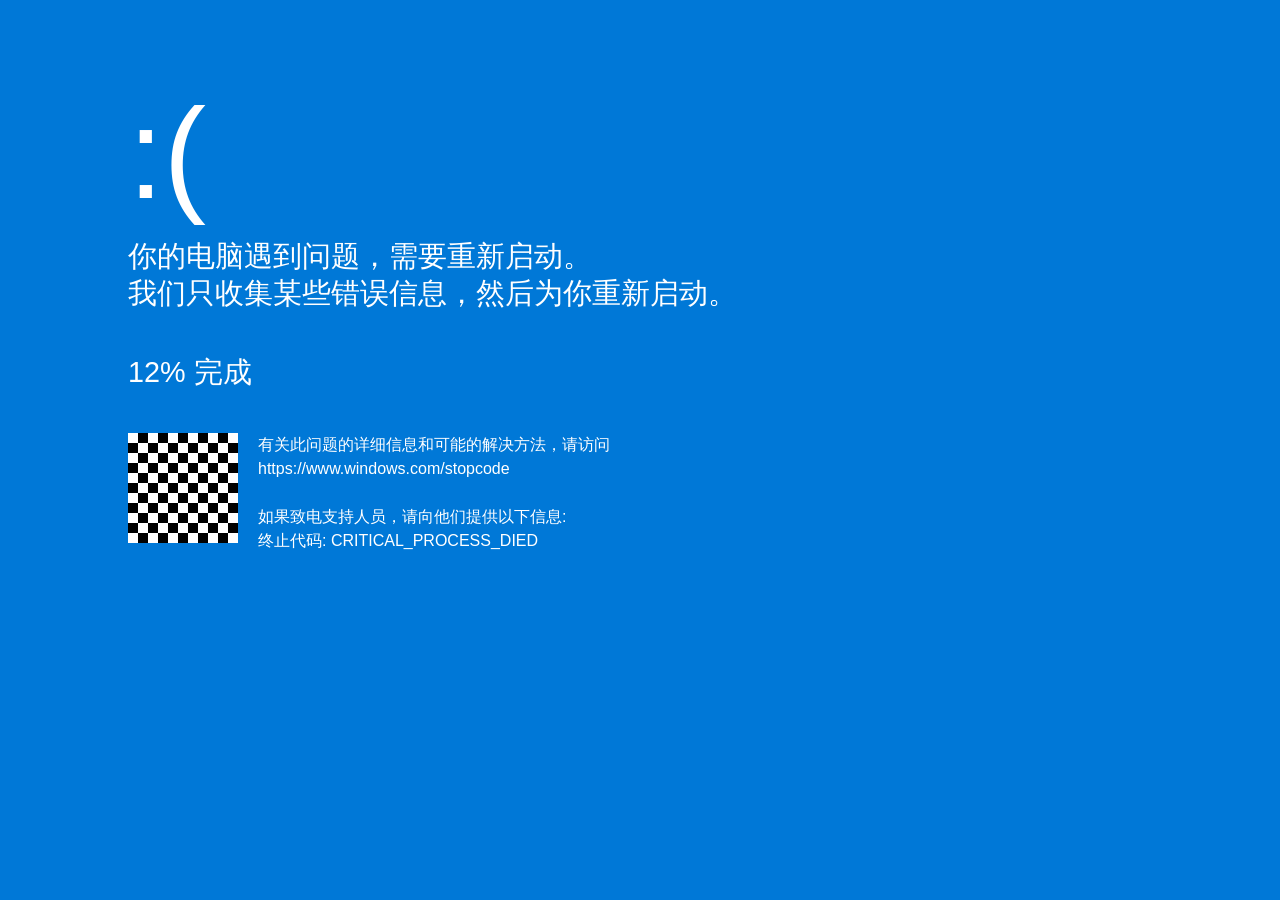
==== bluescreen.html @ 5919db05 "first clean upload" ====
<!DOCTYPE html>
<html lang="zh-CN">
<head>
    <meta charset="UTF-8">
    <meta name="viewport" content="width=device-width, initial-scale=1.0, maximum-scale=1.0, user-scalable=no">
    <title>系统崩溃</title>
    <style>
        body {
            background-color: #0078D7;
            color: white;
            font-family: "Segoe UI", "Microsoft YaHei", sans-serif;
            margin: 0;
            padding: 10vh 10vw;
            height: 100vh;
            box-sizing: border-box;
            overflow: hidden;
            user-select: none;
            touch-action: none; 
        }
        .sad-face {
            font-size: 8rem;
            margin-bottom: 20px;
            font-weight: 300;
            line-height: 1;
        }
        .message {
            font-size: 1.8rem;
            margin-bottom: 40px;
            font-weight: 300;
            line-height: 1.3;
        }
        .progress {
            font-size: 1.8rem;
            margin-bottom: 40px;
            font-weight: 300;
        }
        .details {
            display: flex;
            align-items: flex-start;
            gap: 20px;
        }
        .qr-code {
            width: 110px;
            height: 110px;
            background: white;
            background-image: repeating-linear-gradient(45deg, #000 25%, transparent 25%, transparent 75%, #000 75%, #000), repeating-linear-gradient(45deg, #000 25%, transparent 25%, transparent 75%, #000 75%, #000);
            background-position: 0 0, 10px 10px;
            background-size: 20px 20px;
        }
        .info {
            font-size: 1rem;
            line-height: 1.5;
        }
        @media (max-width: 600px) {
            .sad-face { font-size: 6rem; }
            .message { font-size: 1.2rem; margin-bottom: 20px; }
            .progress { font-size: 1.2rem; margin-bottom: 20px; }
            .details { flex-direction: column; gap: 10px; }
            .qr-code { width: 80px; height: 80px; }
            .info { font-size: 0.8rem; }
        }
    </style>
</head>
<body>
    <div class="sad-face">:(</div>
    <div class="message">你的电脑遇到问题，需要重新启动。<br>我们只收集某些错误信息，然后为你重新启动。</div>
    <div class="progress"><span id="percentage">0</span>% 完成</div>
    <div class="details">
        <div class="qr-code"></div>
        <div class="info">
            有关此问题的详细信息和可能的解决方法，请访问<br>
            https://www.windows.com/stopcode<br><br>
            如果致电支持人员，请向他们提供以下信息:<br>
            终止代码: CRITICAL_PROCESS_DIED
        </div>
    </div>

    <script>
        history.pushState(null, null, location.href);
        window.onpopstate = function () {
            history.go(1);
        };

        let progress = parseInt(localStorage.getItem('win10_bsod_progress')) || 0;
        const percentageEl = document.getElementById('percentage');
        percentageEl.innerText = progress;

        const interval = setInterval(() => {
            progress += Math.floor(Math.random() * 15) + 5; 
            if (progress >= 100) progress = 100;
            
            percentageEl.innerText = progress;
            localStorage.setItem('win10_bsod_progress', progress);

            if (progress >= 100) {
                clearInterval(interval);
                
                localStorage.setItem('win10_zhoumu2', 'true');
                localStorage.removeItem('win10_bsod_progress');
                
                localStorage.removeItem('win10_windows');
                
                setTimeout(() => {
                    window.location.replace('index.html');
                }, 1000);
            }
        }, 450);
    </script>
</body>
</html>
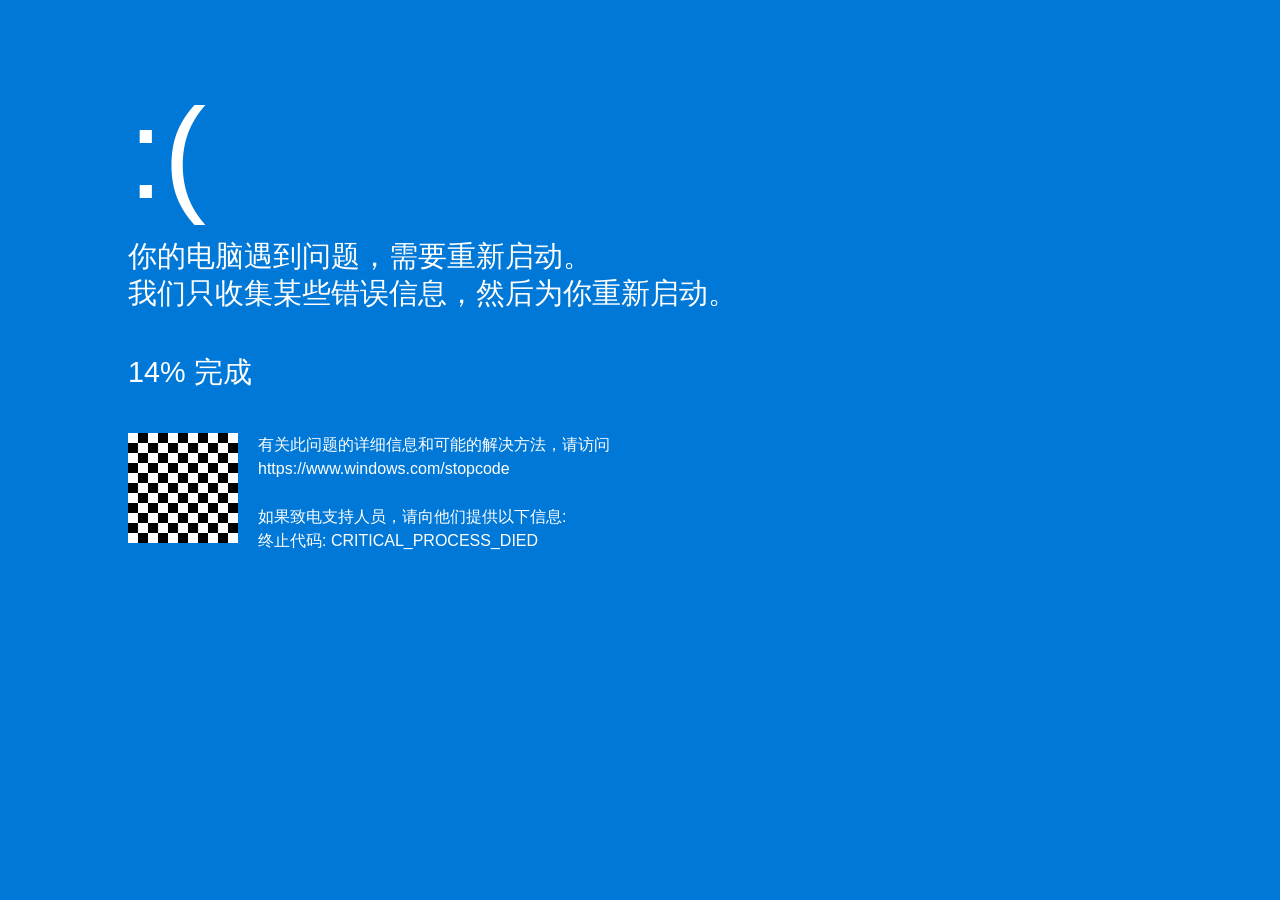
==== commit c63498da: "update" ====
--- a/bluescreen.html
+++ b/bluescreen.html
@@ -75,36 +75,6 @@
         </div>
     </div>
 
-    <script>
-        history.pushState(null, null, location.href);
-        window.onpopstate = function () {
-            history.go(1);
-        };
-
-        let progress = parseInt(localStorage.getItem('win10_bsod_progress')) || 0;
-        const percentageEl = document.getElementById('percentage');
-        percentageEl.innerText = progress;
-
-        const interval = setInterval(() => {
-            progress += Math.floor(Math.random() * 15) + 5; 
-            if (progress >= 100) progress = 100;
-            
-            percentageEl.innerText = progress;
-            localStorage.setItem('win10_bsod_progress', progress);
-
-            if (progress >= 100) {
-                clearInterval(interval);
-                
-                localStorage.setItem('win10_zhoumu2', 'true');
-                localStorage.removeItem('win10_bsod_progress');
-                
-                localStorage.removeItem('win10_windows');
-                
-                setTimeout(() => {
-                    window.location.replace('index.html');
-                }, 1000);
-            }
-        }, 450);
-    </script>
+    <script src="js/bluescreen.js"></script>
 </body>
 </html>
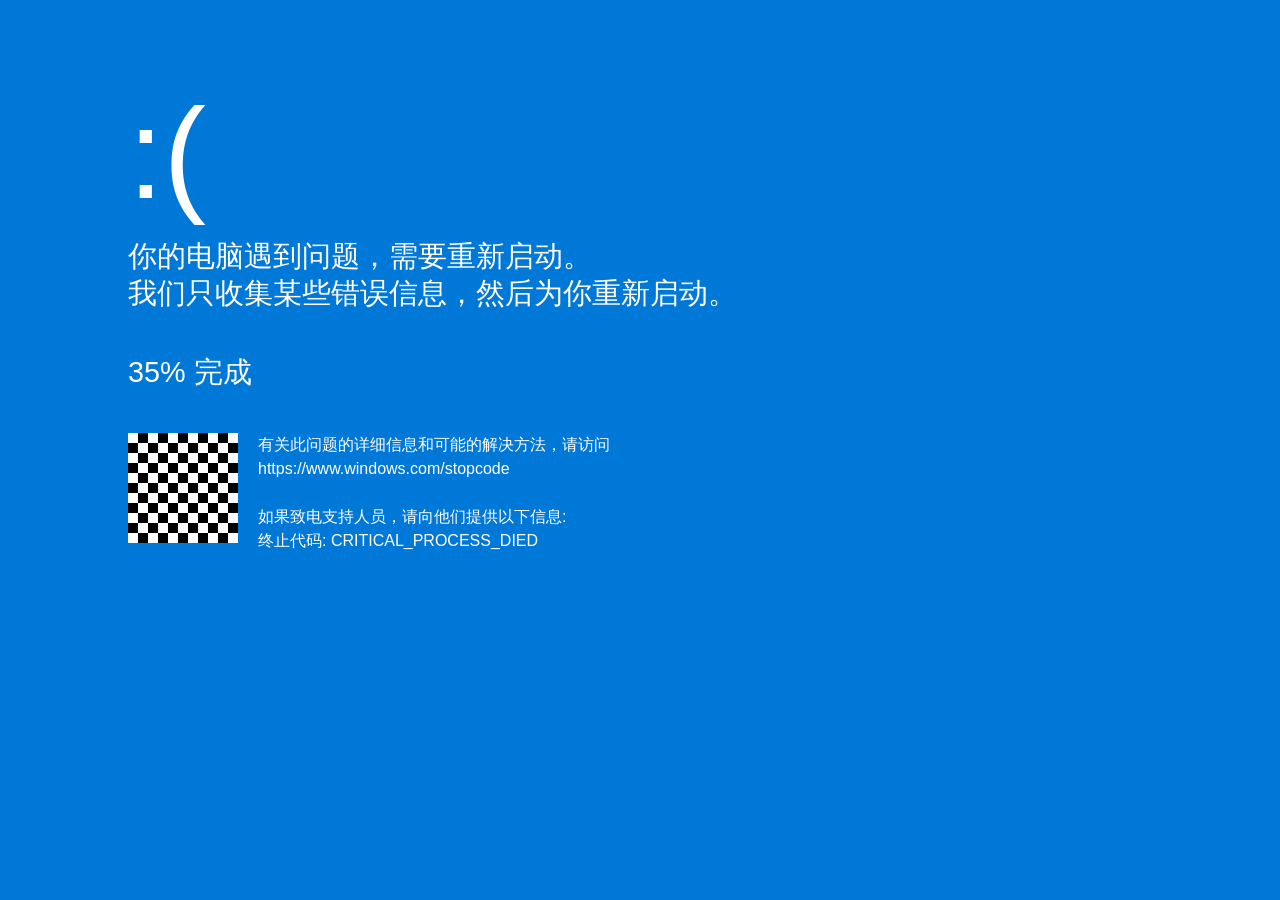
==== commit 296f0c9b: "Loading optimization for slow networks: tiered preload + service worker + smaller images - OOBE gate" ====
--- a/bluescreen.html
+++ b/bluescreen.html
@@ -4,6 +4,9 @@
     <meta charset="UTF-8">
     <meta name="viewport" content="width=device-width, initial-scale=1.0, maximum-scale=1.0, user-scalable=no">
     <title>系统崩溃</title>
+    <script>
+        if ('serviceWorker' in navigator) { navigator.serviceWorker.register('sw.js').catch(function () {}); }
+    </script>
     <style>
         body {
             background-color: #0078D7;
